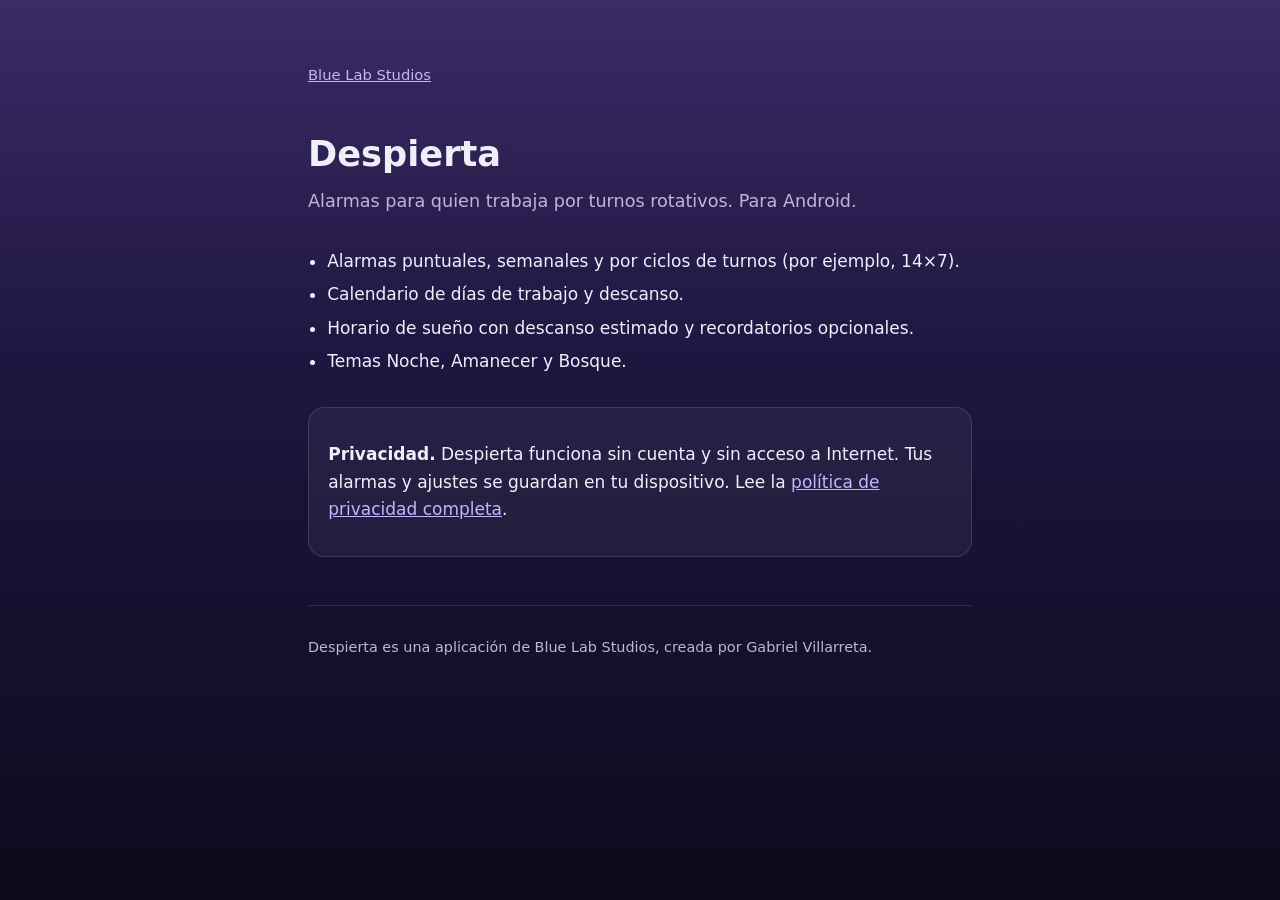
==== despierta/index.html @ e17f3af0 "Sitio de Blue Lab Studios y política de privacidad de Despierta Co-Authored-By: Claude Opus 5.5 <nor" ====
<!doctype html>
<html lang="es">
<head>
<meta charset="utf-8">
<meta name="viewport" content="width=device-width, initial-scale=1">
<title>Despierta · Blue Lab Studios</title>
<meta name="description" content="Despierta, aplicación de alarmas para turnos rotativos en Android, de Blue Lab Studios.">
<style>
:root{--bg:#0f1024;--text:#f1eefb;--soft:#bdb6d8;--line:rgba(255,255,255,.12);--accent:#c9b2ff;--card:rgba(255,255,255,.05)}
*{box-sizing:border-box}
html{-webkit-text-size-adjust:100%}
body{margin:0;min-height:100vh;color:var(--text);font:17px/1.6 system-ui,-apple-system,"Segoe UI",Roboto,"Helvetica Neue",Arial,sans-serif;
  background:linear-gradient(180deg,#3b2b66 0%,#1e1640 40%,#0d0a1c 100%) fixed;background-color:var(--bg)}
main{max-width:44rem;margin:0 auto;padding:3rem 1.25rem 3rem}
.top{font-size:.92rem}
.top a,footer a,p a{color:var(--accent)}
h1{font-size:2.2rem;margin:2.5rem 0 .3rem}
.lead{color:var(--soft);font-size:1.1rem;margin:0 0 2rem}
ul{padding-left:1.2rem}
li{margin:.4rem 0}
.box{border:1px solid var(--line);background:var(--card);border-radius:16px;padding:1rem 1.2rem;margin:2rem 0}
footer{margin-top:3rem;color:var(--soft);font-size:.9rem;border-top:1px solid var(--line);padding-top:1rem}
</style>
</head>
<body>
<main>
<p class="top"><a href="../">Blue Lab Studios</a></p>
<h1>Despierta</h1>
<p class="lead">Alarmas para quien trabaja por turnos rotativos. Para Android.</p>
<ul>
<li>Alarmas puntuales, semanales y por ciclos de turnos (por ejemplo, 14×7).</li>
<li>Calendario de días de trabajo y descanso.</li>
<li>Horario de sueño con descanso estimado y recordatorios opcionales.</li>
<li>Temas Noche, Amanecer y Bosque.</li>
</ul>
<div class="box">
<p><strong>Privacidad.</strong> Despierta funciona sin cuenta y sin acceso a Internet. Tus alarmas y ajustes se guardan en tu dispositivo. Lee la <a href="privacidad/">política de privacidad completa</a>.</p>
</div>
<footer>
<p>Despierta es una aplicación de Blue Lab Studios, creada por Gabriel Villarreta.</p>
</footer>
</main>
</body>
</html>
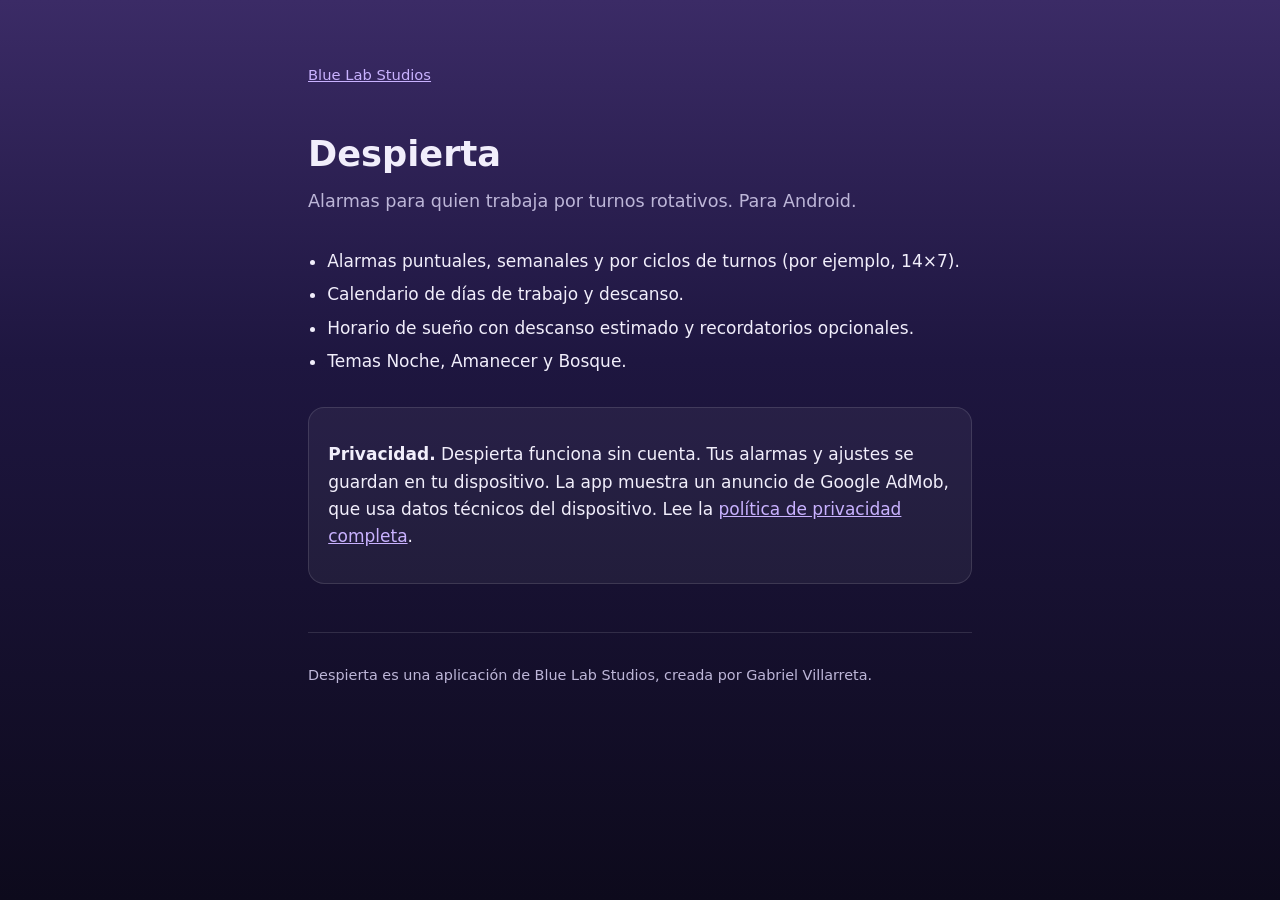
==== commit 56d254c6: "Política de privacidad de Despierta: versión con publicidad (AdMob) para la 2.8 Co-Authored-By: Clau" ====
--- a/despierta/index.html
+++ b/despierta/index.html
@@ -34,7 +34,7 @@
 <li>Temas Noche, Amanecer y Bosque.</li>
 </ul>
 <div class="box">
-<p><strong>Privacidad.</strong> Despierta funciona sin cuenta y sin acceso a Internet. Tus alarmas y ajustes se guardan en tu dispositivo. Lee la <a href="privacidad/">política de privacidad completa</a>.</p>
+<p><strong>Privacidad.</strong> Despierta funciona sin cuenta. Tus alarmas y ajustes se guardan en tu dispositivo. La app muestra un anuncio de Google AdMob, que usa datos técnicos del dispositivo. Lee la <a href="privacidad/">política de privacidad completa</a>.</p>
 </div>
 <footer>
 <p>Despierta es una aplicación de Blue Lab Studios, creada por Gabriel Villarreta.</p>
